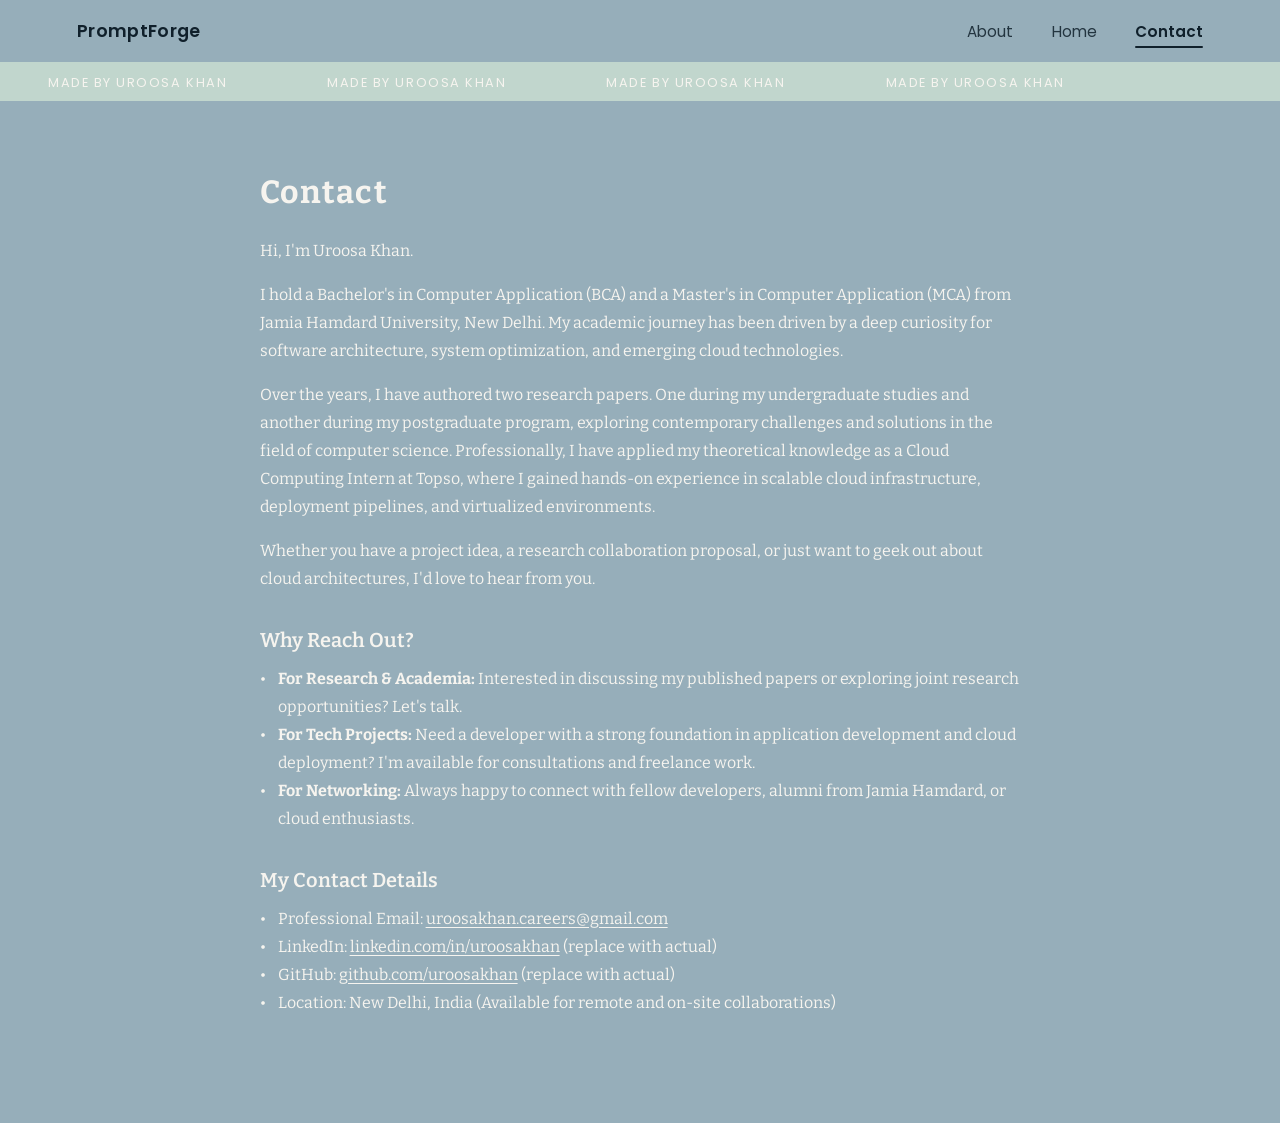
==== promptforge/contact.html @ daf9b9ed "Update website" ====
<!DOCTYPE html>
<html lang="en">
<head>
<meta charset="UTF-8">
<meta name="viewport" content="width=device-width, initial-scale=1.0">
<title>Contact — PromptForge</title>
<link rel="preconnect" href="https://fonts.googleapis.com">
<link rel="preconnect" href="https://fonts.gstatic.com" crossorigin>
<link href="https://fonts.googleapis.com/css2?family=Poppins:wght@400;500;600&family=Bitter:wght@400;600;700&display=swap" rel="stylesheet">
<link rel="stylesheet" href="style.css">
</head>
<body>

  <nav class="navbar">
    <div class="nav-brand">PromptForge</div>
    <ul class="nav-links">
      <li><a href="about.html">About</a></li>
      <li><a href="index.html">Home</a></li>
      <li><a href="contact.html" class="current">Contact</a></li>
    </ul>
  </nav>

  <div class="marquee-wrap" aria-hidden="true">
    <div class="marquee-track">
      <span>MADE BY UROOSA KHAN</span>
      <span>MADE BY UROOSA KHAN</span>
      <span>MADE BY UROOSA KHAN</span>
      <span>MADE BY UROOSA KHAN</span>
    </div>
  </div>

  <main class="info-page">
    <div class="info-content">
      <h1>Contact</h1>

      <p>Hi, I'm Uroosa Khan.</p>

      <p>I hold a Bachelor's in Computer Application (BCA) and a Master's in Computer Application (MCA) from Jamia Hamdard University, New Delhi. My academic journey has been driven by a deep curiosity for software architecture, system optimization, and emerging cloud technologies.</p>

      <p>Over the years, I have authored two research papers. One during my undergraduate studies and another during my postgraduate program, exploring contemporary challenges and solutions in the field of computer science. Professionally, I have applied my theoretical knowledge as a Cloud Computing Intern at Topso, where I gained hands-on experience in scalable cloud infrastructure, deployment pipelines, and virtualized environments.</p>

      <p>Whether you have a project idea, a research collaboration proposal, or just want to geek out about cloud architectures, I'd love to hear from you.</p>

      <h2>Why Reach Out?</h2>
      <ul>
        <li><strong>For Research &amp; Academia:</strong> Interested in discussing my published papers or exploring joint research opportunities? Let's talk.</li>
        <li><strong>For Tech Projects:</strong> Need a developer with a strong foundation in application development and cloud deployment? I'm available for consultations and freelance work.</li>
        <li><strong>For Networking:</strong> Always happy to connect with fellow developers, alumni from Jamia Hamdard, or cloud enthusiasts.</li>
      </ul>

      <h2>My Contact Details</h2>
      <ul class="contact-links">
        <li>Professional Email: <a href="mailto:uroosakhan.careers@gmail.com">uroosakhan.careers@gmail.com</a></li>
        <li>LinkedIn: <a href="https://linkedin.com/in/uroosakhan" target="_blank" rel="noopener">linkedin.com/in/uroosakhan</a> (replace with actual)</li>
        <li>GitHub: <a href="https://github.com/uroosakhan" target="_blank" rel="noopener">github.com/uroosakhan</a> (replace with actual)</li>
        <li>Location: New Delhi, India (Available for remote and on-site collaborations)</li>
      </ul>
    </div>
  </main>



</body>
</html>
---- promptforge/style.css ----
:root {
  --marquee-bg: #C1D6CD;
  --nav-bg: #96AEBA;
  --dark-bg: #091724;
  --off-white: #F6F4EF;
  --white: #ffffff;
  --nav-text: #10202B;
}

* {
  box-sizing: border-box;
  margin: 0;
  padding: 0;
}

html {
  scroll-behavior: smooth;
}

body {
  min-height: 100vh;
  display: flex;
  flex-direction: column;
  font-family: 'Poppins', sans-serif;
  background: var(--white);
  color: var(--nav-text);
}

a {
  text-decoration: none;
  color: inherit;
}
/* navbar */

.navbar {
  background: var(--nav-bg);
  display: flex;
  align-items: center;
  justify-content: space-between;
  padding: 18px 6vw;
  position: relative;
  z-index: 10;
}

.nav-brand {
  font-family: 'Poppins', sans-serif;
  font-weight: 600;
  font-size: 1.1rem;
  letter-spacing: 0.02em;
}

.nav-links {
  display: flex;
  gap: 2.4rem;
  list-style: none;
  font-family: 'Poppins', sans-serif;
  font-weight: 400;
  font-size: 0.95rem;
}

.nav-links a {
  position: relative;
  padding-bottom: 4px;
  transition: opacity 0.2s ease;
  opacity: 0.85;
}

.nav-links a:hover {
  opacity: 1;
}

.nav-links a.current {
  font-weight: 600;
  opacity: 1;
}

.nav-links a.current::after {
  content: "";
  position: absolute;
  left: 0;
  bottom: -2px;
  width: 100%;
  height: 2px;
  background: var(--nav-text);
  border-radius: 2px;
}

.nav-toggle {
  display: none;
}
/* marquee*/

.marquee-wrap {
  background: var(--marquee-bg);
  overflow: hidden;
  white-space: nowrap;
  padding: 7px 0;
}

.marquee-track {
  display: inline-block;
  white-space: nowrap;
  animation: marquee-scroll 16s linear infinite;
}

.marquee-track span {
  font-family: 'Poppins', sans-serif;
  font-weight: 400;
  font-size: 0.8rem;
  letter-spacing: 0.12em;
  color: var(--off-white);
  padding: 0 3rem;
}

@keyframes marquee-scroll {
  0% { transform: translateX(-100%); }
  100% { transform: translateX(100%); }
}

/* hero */

.hero {
  position: relative;
  flex: 1;
  display: flex;
  flex-direction: column;
  align-items: center;
  justify-content: center;
  text-align: center;
  padding: 8vh 6vw 10vh;
  overflow: hidden;
  isolation: isolate;
}

.hero-bg {
  position: absolute;
  inset: 0;
  z-index: -1;
  background: linear-gradient(180deg, #EDF2EF 0%, #E4ECE8 100%);
}

.hero-bg svg {
  width: 100%;
  height: 100%;
}

.hero-content {
  max-width: 780px;
  display: flex;
  flex-direction: column;
  align-items: center;
  gap: 1.6rem;
}

.hero-eyebrow {
  font-family: 'Poppins', sans-serif;
  font-size: 0.75rem;
  letter-spacing: 0.25em;
  text-transform: uppercase;
  color: #3c5361;
  opacity: 0.75;
}

.hero-headline {
  font-family: 'Sekuya', serif;
  font-weight: 400;
  font-size: clamp(2.4rem, 6vw, 4.6rem);
  line-height: 1.05;
  color: var(--dark-bg);
  text-transform: uppercase;
  letter-spacing: 0.01em;
}

.hero-headline em {
  font-style: normal;
  color: #33586b;
}

.hero-desc {
  font-family: 'Outfit', sans-serif;
  font-variation-settings: 'wght' 400;
  font-size: 1.05rem;
  line-height: 1.6;
  color: #23343d;
  max-width: 560px;
  opacity: 0.9;
}

.cta-btn {
  margin-top: 0.8rem;
  background: var(--dark-bg);
  color: var(--white);
  font-family: 'Poppins', sans-serif;
  font-weight: 500;
  font-size: 0.95rem;
  border: none;
  padding: 0.95rem 2.2rem;
  border-radius: 999px;
  cursor: pointer;
  transition: transform 0.2s ease, box-shadow 0.2s ease;
  box-shadow: 0 8px 22px rgba(9, 23, 36, 0.25);
}

.cta-btn:hover {
  transform: translateY(-2px);
  box-shadow: 0 12px 26px rgba(9, 23, 36, 0.32);
}

.cta-btn:focus-visible,
.nav-links a:focus-visible,
.search-btn:focus-visible,
.prompt-search-input:focus-visible {
  outline: 2px solid #33586b;
  outline-offset: 3px;
}

/* generate page*/

.generate-main {
  flex: 1;
  background: var(--dark-bg);
  display: flex;
  align-items: center;
  justify-content: center;
  padding: 6vh 5vw;
}

.generate-inner {
  width: 100%;
  max-width: 760px;
  display: flex;
  flex-direction: column;
  align-items: center;
  gap: 2.6rem;
}

.generate-heading {
  font-family: 'Outfit', sans-serif;
  font-variation-settings: 'wght' 500;
  font-size: clamp(1.6rem, 4vw, 2.4rem);
  color: var(--white);
  display: flex;
  align-items: baseline;
}

.blink-cursor {
  display: inline-block;
  width: 2px;
  height: 1em;
  background: var(--white);
  margin-left: 6px;
  animation: blink 1s steps(1) infinite;
  transform: translateY(2px);
}

@keyframes blink {
  0%, 49% { opacity: 1; }
  50%, 100% { opacity: 0; }
}

.search-row {
  width: 100%;
  display: flex;
  gap: 0.8rem;
}

.search-field {
  position: relative;
  flex: 1;
}

.prompt-search-input {
  width: 100%;
  padding: 1rem 1.3rem;
  border-radius: 14px;
  border: 1px solid rgba(255,255,255,0.14);
  background: rgba(255,255,255,0.04);
  color: var(--white);
  font-family: 'Outfit', sans-serif;
  font-variation-settings: 'wght' 400;
  font-size: 1rem;
}

.prompt-search-input:focus {
  border-color: rgba(255,255,255,0.35);
  background: rgba(255,255,255,0.07);
}

.fake-placeholder {
  position: absolute;
  left: 1.3rem;
  top: 50%;
  transform: translateY(-50%);
  font-family: 'Outfit', sans-serif;
  font-variation-settings: 'wght' 400;
  color: var(--white);
  pointer-events: none;
  animation: placeholder-pulse 2.6s ease-in-out infinite;
}

@keyframes placeholder-pulse {
  0%, 100% { opacity: 0.3; }
  50% { opacity: 0.9; }
}

.search-btn {
  flex-shrink: 0;
  width: 52px;
  height: 52px;
  border-radius: 14px;
  border: 1px solid rgba(255,255,255,0.14);
  background: rgba(255,255,255,0.08);
  color: var(--white);
  cursor: pointer;
  display: flex;
  align-items: center;
  justify-content: center;
  transition: background 0.2s ease, transform 0.15s ease;
}

.search-btn:hover {
  background: rgba(255,255,255,0.16);
}

.search-btn:active {
  transform: scale(0.94);
}

.search-btn svg {
  width: 22px;
  height: 22px;
}

.search-btn.loading svg {
  animation: spin 0.9s linear infinite;
}

@keyframes spin {
  to { transform: rotate(360deg); }
}

.results {
  width: 100%;
  display: flex;
  flex-direction: column;
  gap: 1.4rem;
}

.results:empty {
  display: none;
}

.result-card {
  background: rgba(255,255,255,0.045);
  border: 1px solid rgba(255,255,255,0.1);
  border-radius: 16px;
  padding: 1.3rem 1.5rem;
  animation: card-in 0.4s ease both;
}

@keyframes card-in {
  from { opacity: 0; transform: translateY(8px); }
  to { opacity: 1; transform: translateY(0); }
}

.result-meaning {
  font-family: 'Poppins', sans-serif;
  font-size: 0.72rem;
  letter-spacing: 0.08em;
  text-transform: uppercase;
  color: #8fb2c4;
  margin-bottom: 0.55rem;
}

.result-prompt {
  font-family: 'Outfit', sans-serif;
  font-variation-settings: 'wght' 400;
  color: var(--off-white);
  font-size: 0.98rem;
  line-height: 1.55;
  white-space: pre-wrap;
}

.copy-btn {
  margin-top: 0.9rem;
  background: transparent;
  border: 1px solid rgba(255,255,255,0.18);
  color: var(--white);
  font-family: 'Poppins', sans-serif;
  font-size: 0.75rem;
  padding: 0.4rem 0.85rem;
  border-radius: 999px;
  cursor: pointer;
  opacity: 0.8;
  transition: opacity 0.2s ease, background 0.2s ease;
}

.copy-btn:hover {
  opacity: 1;
  background: rgba(255,255,255,0.08);
}

.empty-hint {
  font-family: 'Outfit', sans-serif;
  color: rgba(255,255,255,0.4);
  font-size: 0.85rem;
  text-align: center;
}

.corrections-note {
  font-family: 'Poppins', sans-serif;
  color: #8fb2c4;
  font-size: 0.78rem;
  text-align: center;
  width: 100%;
}

.corrections-note:empty {
  display: none;
}

.corrections-note strong {
  color: var(--off-white);
  font-weight: 500;
}

/* About / Contact pages */

.info-page {
  flex: 1;
  background: var(--nav-bg);
  display: flex;
  justify-content: center;
  padding: 8vh 6vw 10vh;
}

.info-content {
  max-width: 760px;
  width: 100%;
  font-family: 'Bitter', serif;
  color: var(--off-white);
}

.info-content h1 {
  font-family: 'Bitter', serif;
  font-weight: 700;
  font-size: 2rem;
  letter-spacing: 0.04em;
  margin-bottom: 1.6rem;
}

.info-content h2 {
  font-family: 'Bitter', serif;
  font-weight: 600;
  font-size: 1.25rem;
  margin: 2.2rem 0 0.8rem;
}

.info-content p {
  line-height: 1.75;
  margin-bottom: 1rem;
  font-size: 1rem;
}

.info-content ul {
  list-style: none;
  margin-bottom: 1rem;
}

.info-content ul li {
  line-height: 1.75;
  padding-left: 1.1rem;
  position: relative;
}

.info-content ul li::before {
  content: "•";
  position: absolute;
  left: 0;
}

.info-content ol {
  margin: 0 0 1rem 1.2rem;
  line-height: 1.9;
}

.info-content strong {
  font-weight: 700;
}

.contact-links {
  margin-top: 0.6rem;
}

.contact-links a {
  text-decoration: underline;
  text-underline-offset: 3px;
}

/*  Footer */

.site-footer {
  background: var(--dark-bg);
  color: rgba(255,255,255,0.6);
  text-align: center;
  padding: 1.1rem 1rem;
  font-family: 'Poppins', sans-serif;
  font-size: 0.78rem;
  letter-spacing: 0.04em;
}

/*  Responsive */

@media (max-width: 640px) {
  .navbar {
    padding: 16px 5vw;
  }
  .nav-links {
    gap: 1.2rem;
    font-size: 0.85rem;
  }
  .search-row {
    flex-direction: column;
  }
  .search-btn {
    width: 100%;
    height: 46px;
  }
  .hero {
    padding: 6vh 6vw 8vh;
  }
}

@media (prefers-reduced-motion: reduce) {
  .marquee-track,
  .blink-cursor,
  .fake-placeholder,
  .search-btn.loading svg,
  .result-card {
    animation: none !important;
  }
}
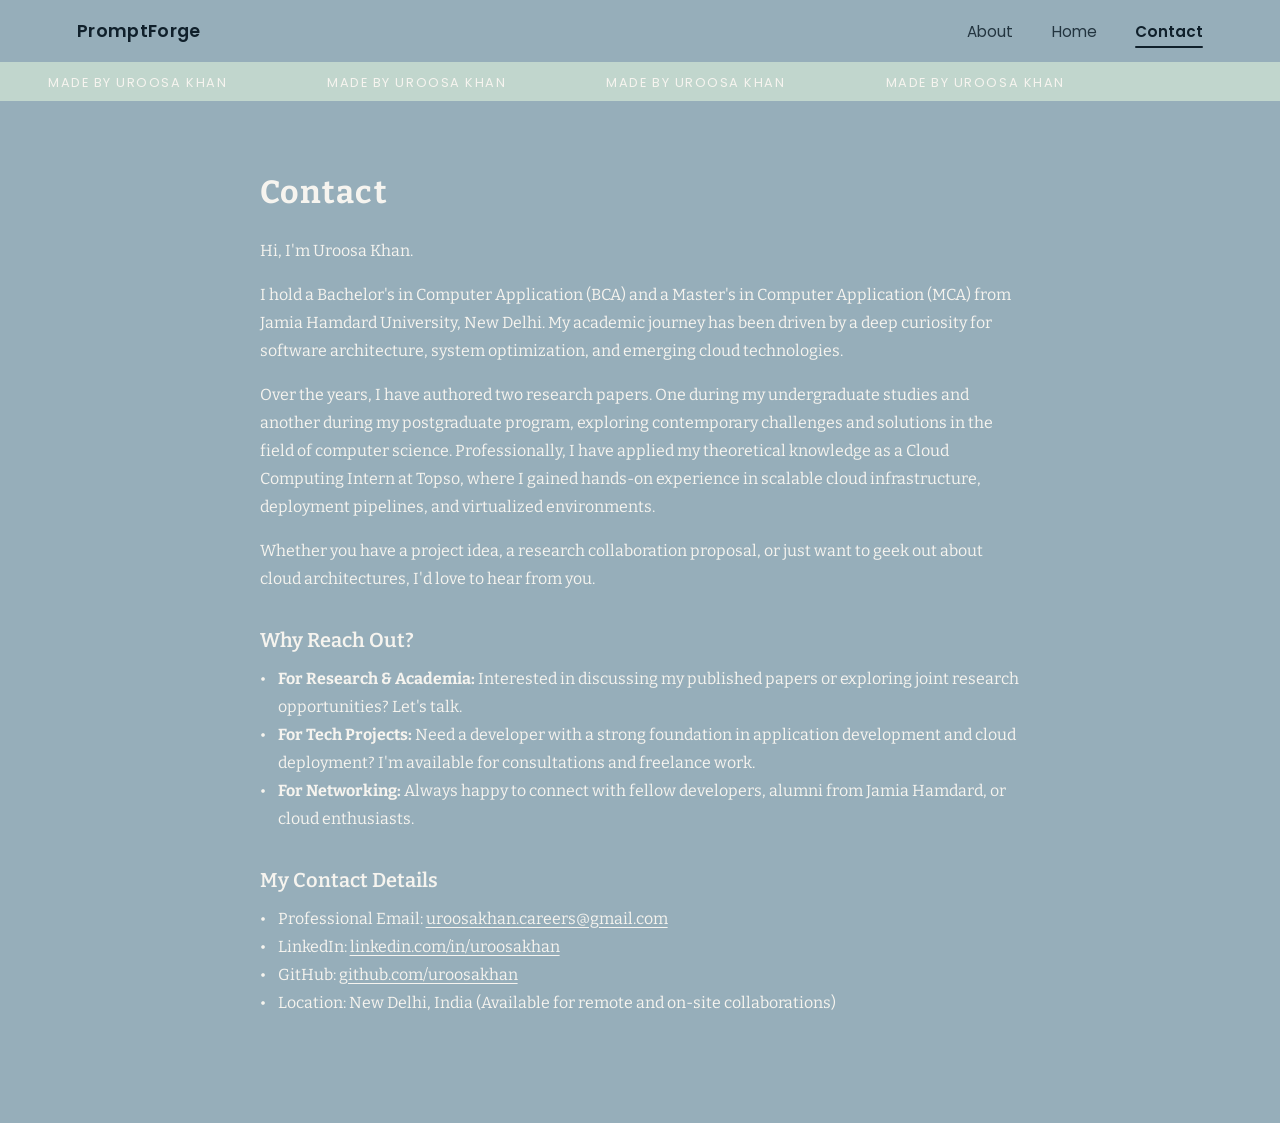
==== commit 6044b6cd: "update contact links" ====
--- a/promptforge/contact.html
+++ b/promptforge/contact.html
@@ -51,8 +51,8 @@
       <h2>My Contact Details</h2>
       <ul class="contact-links">
         <li>Professional Email: <a href="mailto:uroosakhan.careers@gmail.com">uroosakhan.careers@gmail.com</a></li>
-        <li>LinkedIn: <a href="https://linkedin.com/in/uroosakhan" target="_blank" rel="noopener">linkedin.com/in/uroosakhan</a> (replace with actual)</li>
-        <li>GitHub: <a href="https://github.com/uroosakhan" target="_blank" rel="noopener">github.com/uroosakhan</a> (replace with actual)</li>
+        <li>LinkedIn: <a href="https://www.linkedin.com/in/uroosa-khan01/?lipi=urn%3Ali%3Apage%3Ad_flagship3_profile_view_base_contact_details%3BWnY%2BQBnGQuu14PccAsLPuA%3D%3D" target="_blank" rel="noopener">linkedin.com/in/uroosakhan</a> </li>
+        <li>GitHub: <a href="https://github.com/uroosa-k" target="_blank" rel="noopener">github.com/uroosakhan</a> </li>
         <li>Location: New Delhi, India (Available for remote and on-site collaborations)</li>
       </ul>
     </div>
